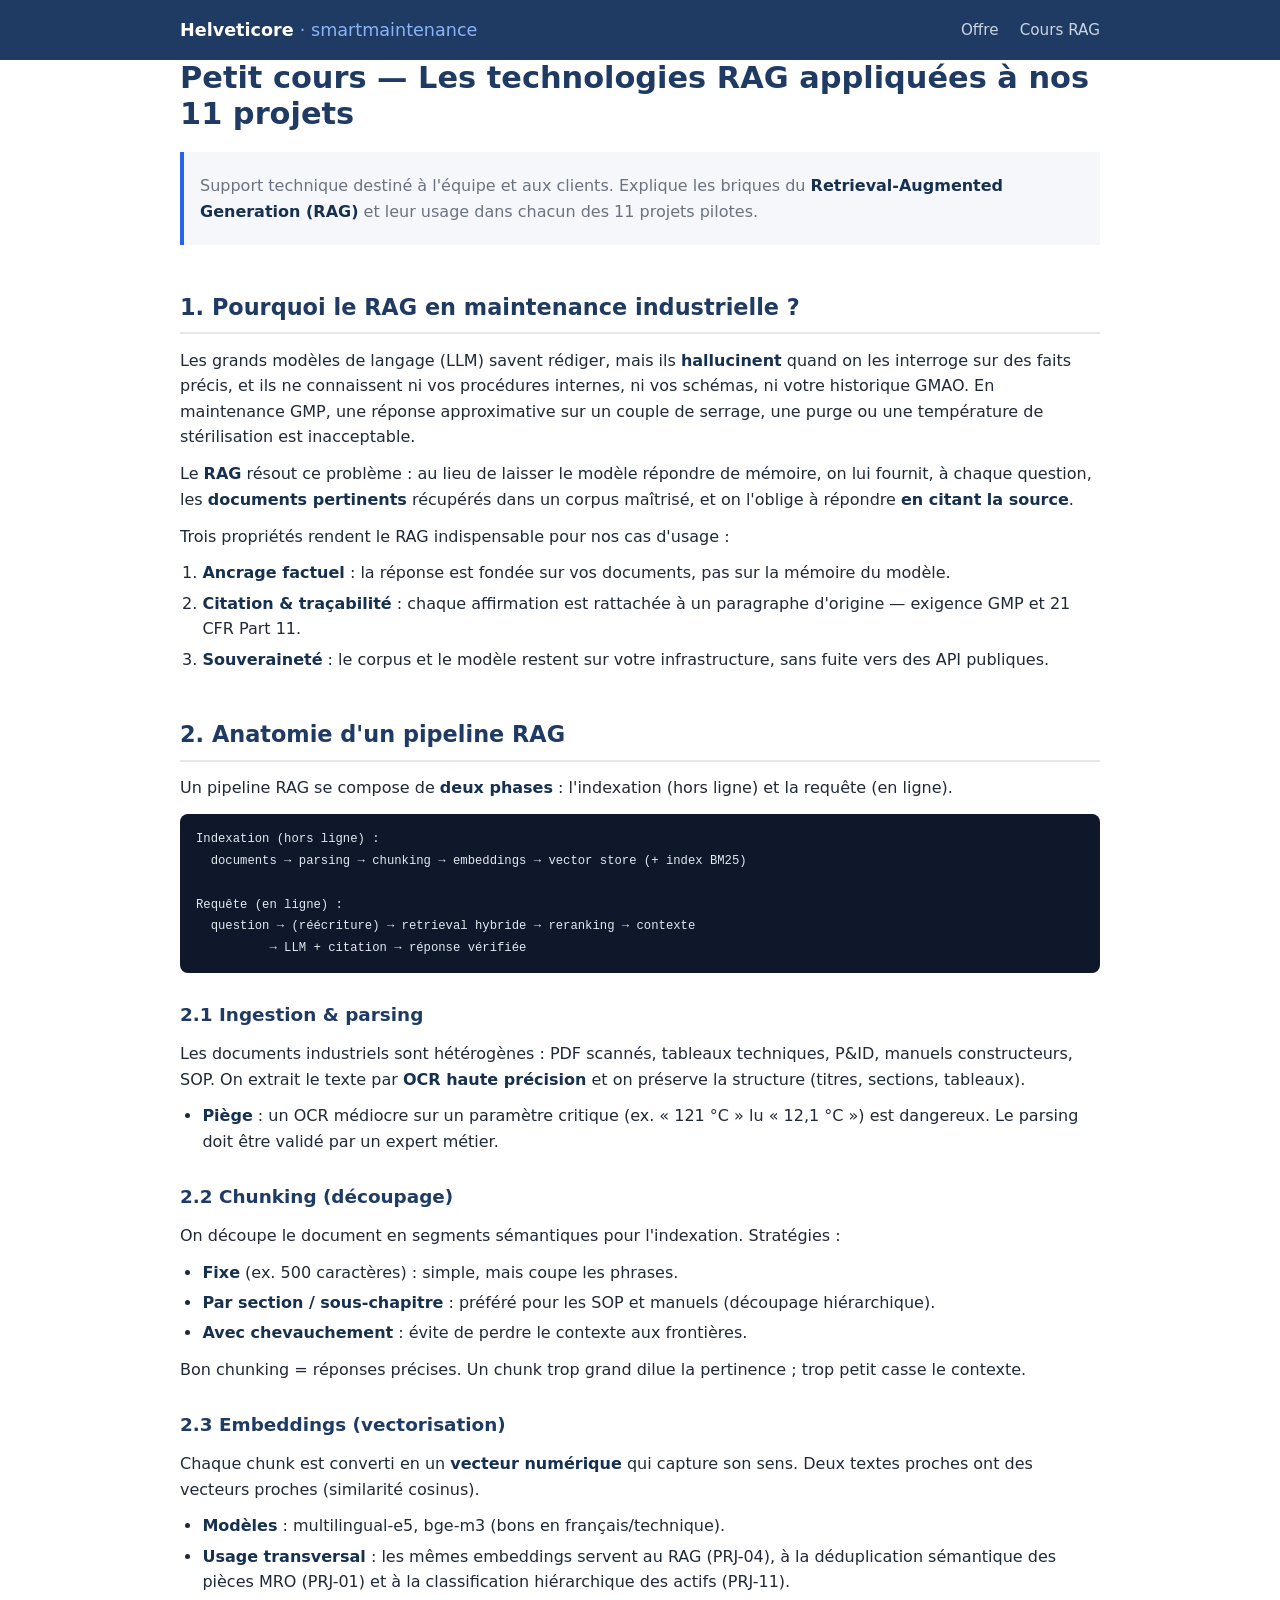
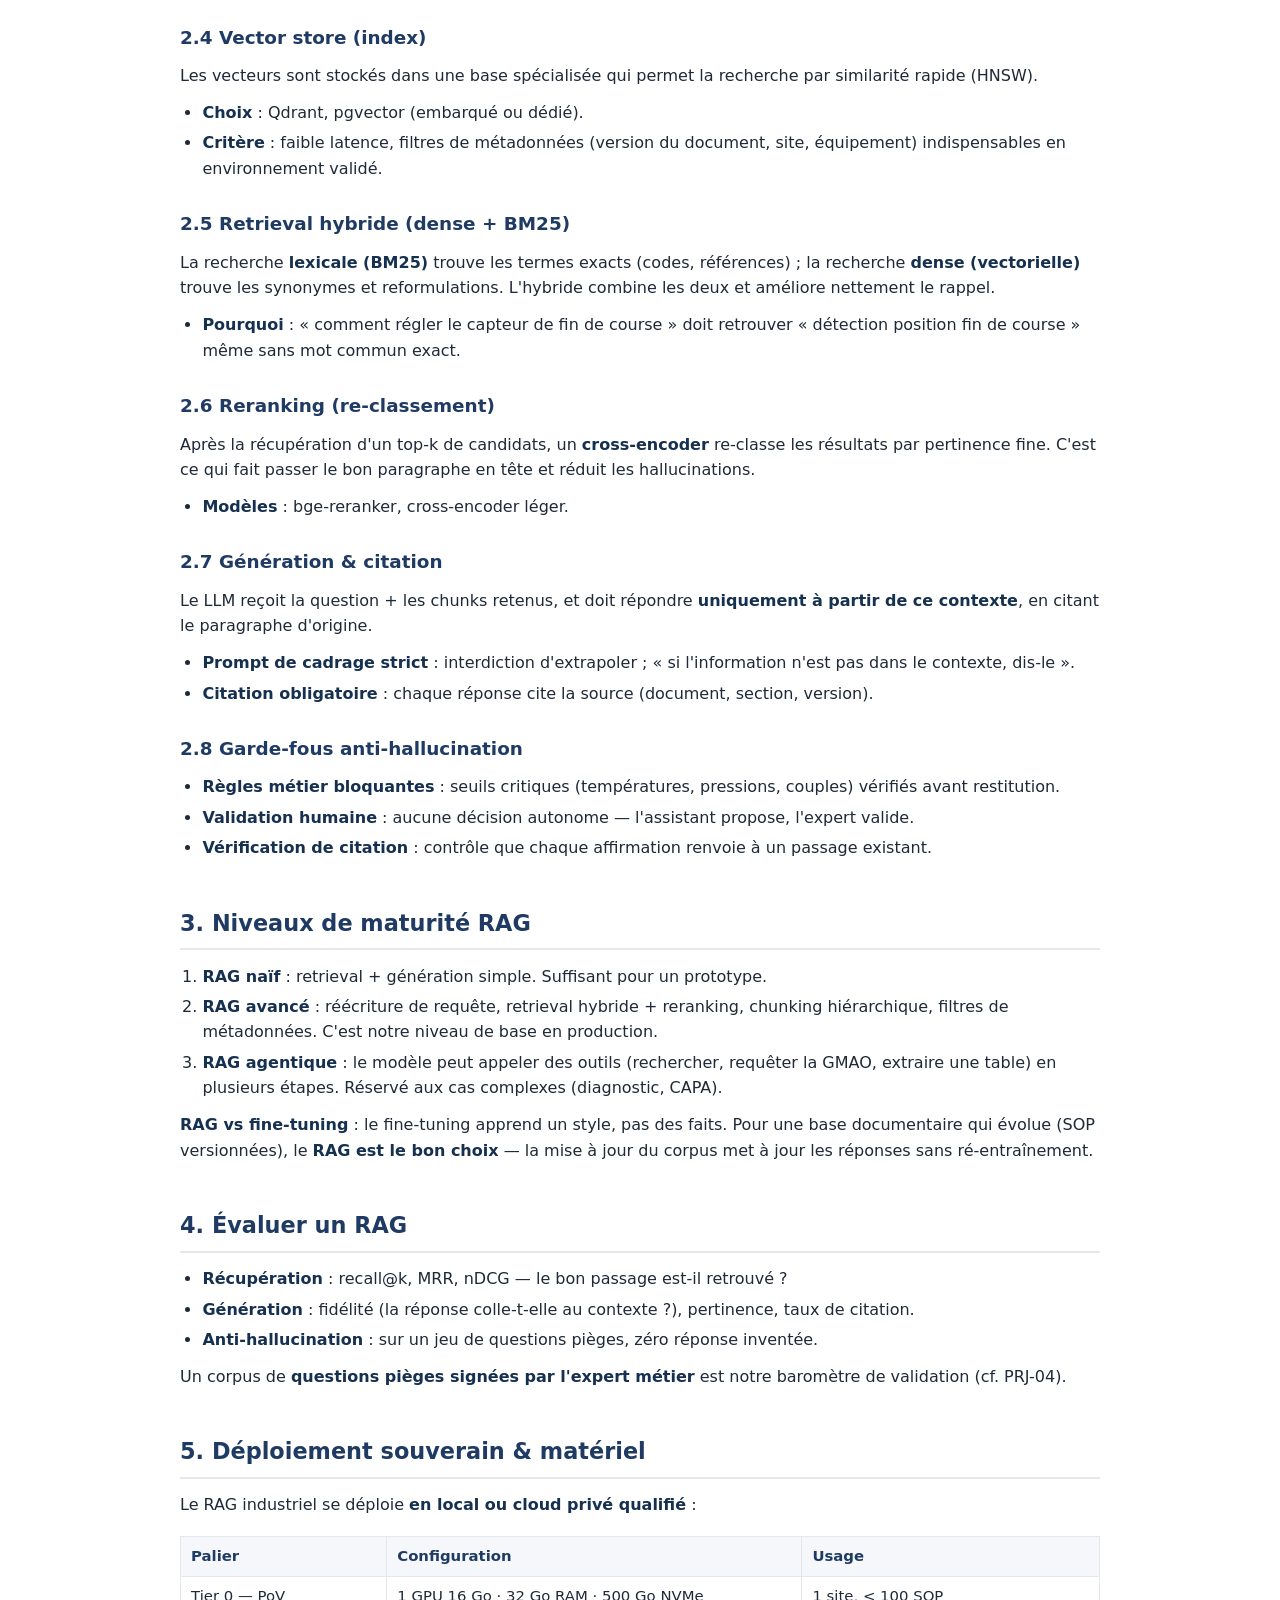
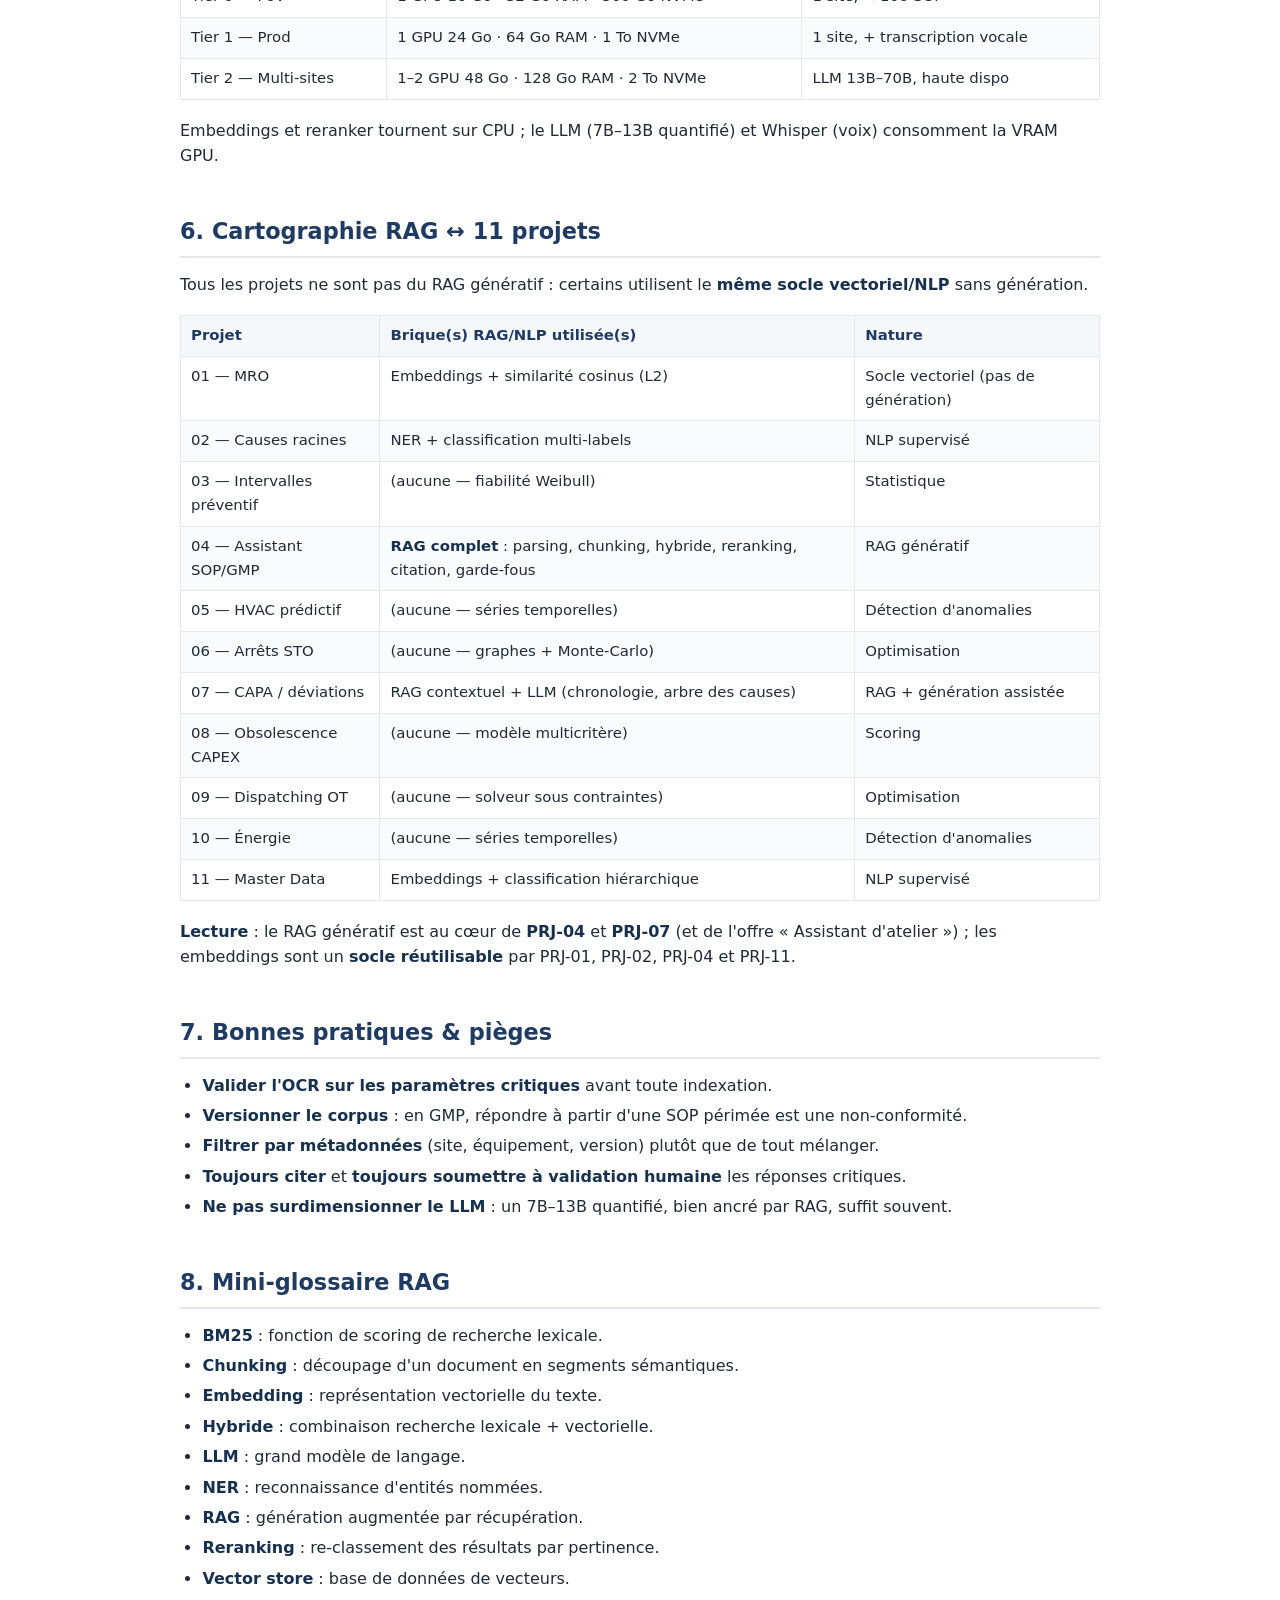
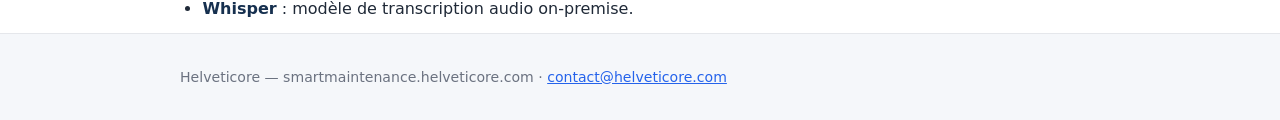
==== cours-rag.html @ 06142768 "Initial site smartmaintenance : offre IA maintenance + cours RAG" ====
<!DOCTYPE html>
<html lang="fr">
<head>
<meta charset="utf-8">
<meta name="viewport" content="width=device-width, initial-scale=1">
<title>Cours RAG — Technologies appliquées à la maintenance industrielle</title>
<meta name="description" content="Cours : les technologies RAG (retrieval-augmented generation) appliquées aux 11 projets Helveticore.">
<link rel="icon" href="favicon.svg" type="image/svg+xml">
<link rel="stylesheet" href="assets/css/style.css">
</head>
<body>
<header class="site-header">
  <div class="wrap">
    <a class="brand" href="index.html">Helveticore <span>· smartmaintenance</span></a>
    <nav>
      <a href="index.html">Offre</a>
      <a href="cours-rag.html">Cours RAG</a>
    </nav>
  </div>
</header>
<main class="wrap">
<h1>Petit cours — Les technologies RAG appliquées à nos 11 projets</h1>
<blockquote>
<p>Support technique destiné à l'équipe et aux clients. Explique les briques du <strong>Retrieval-Augmented Generation (RAG)</strong> et leur usage dans chacun des 11 projets pilotes.</p>
</blockquote>
<h2>1. Pourquoi le RAG en maintenance industrielle ?</h2>
<p>Les grands modèles de langage (LLM) savent rédiger, mais ils <strong>hallucinent</strong> quand on les interroge sur des faits précis, et ils ne connaissent ni vos procédures internes, ni vos schémas, ni votre historique GMAO. En maintenance GMP, une réponse approximative sur un couple de serrage, une purge ou une température de stérilisation est inacceptable.</p>
<p>Le <strong>RAG</strong> résout ce problème : au lieu de laisser le modèle répondre de mémoire, on lui fournit, à chaque question, les <strong>documents pertinents</strong> récupérés dans un corpus maîtrisé, et on l'oblige à répondre <strong>en citant la source</strong>.</p>
<p>Trois propriétés rendent le RAG indispensable pour nos cas d'usage :</p>
<ol>
<li><strong>Ancrage factuel</strong> : la réponse est fondée sur vos documents, pas sur la mémoire du modèle.</li>
<li><strong>Citation &amp; traçabilité</strong> : chaque affirmation est rattachée à un paragraphe d'origine — exigence GMP et 21 CFR Part 11.</li>
<li><strong>Souveraineté</strong> : le corpus et le modèle restent sur votre infrastructure, sans fuite vers des API publiques.</li>
</ol>
<h2>2. Anatomie d'un pipeline RAG</h2>
<p>Un pipeline RAG se compose de <strong>deux phases</strong> : l'indexation (hors ligne) et la requête (en ligne).</p>
<pre><code>Indexation (hors ligne) :
  documents → parsing → chunking → embeddings → vector store (+ index BM25)

Requête (en ligne) :
  question → (réécriture) → retrieval hybride → reranking → contexte
          → LLM + citation → réponse vérifiée
</code></pre>
<h3>2.1 Ingestion &amp; parsing</h3>
<p>Les documents industriels sont hétérogènes : PDF scannés, tableaux techniques, P&amp;ID, manuels constructeurs, SOP. On extrait le texte par <strong>OCR haute précision</strong> et on préserve la structure (titres, sections, tableaux).</p>
<ul>
<li><strong>Piège</strong> : un OCR médiocre sur un paramètre critique (ex. « 121 °C » lu « 12,1 °C ») est dangereux. Le parsing doit être validé par un expert métier.</li>
</ul>
<h3>2.2 Chunking (découpage)</h3>
<p>On découpe le document en segments sémantiques pour l'indexation. Stratégies :</p>
<ul>
<li><strong>Fixe</strong> (ex. 500 caractères) : simple, mais coupe les phrases.</li>
<li><strong>Par section / sous-chapitre</strong> : préféré pour les SOP et manuels (découpage hiérarchique).</li>
<li><strong>Avec chevauchement</strong> : évite de perdre le contexte aux frontières.</li>
</ul>
<p>Bon chunking = réponses précises. Un chunk trop grand dilue la pertinence ; trop petit casse le contexte.</p>
<h3>2.3 Embeddings (vectorisation)</h3>
<p>Chaque chunk est converti en un <strong>vecteur numérique</strong> qui capture son sens. Deux textes proches ont des vecteurs proches (similarité cosinus).</p>
<ul>
<li><strong>Modèles</strong> : multilingual-e5, bge-m3 (bons en français/technique).</li>
<li><strong>Usage transversal</strong> : les mêmes embeddings servent au RAG (PRJ-04), à la déduplication sémantique des pièces MRO (PRJ-01) et à la classification hiérarchique des actifs (PRJ-11).</li>
</ul>
<h3>2.4 Vector store (index)</h3>
<p>Les vecteurs sont stockés dans une base spécialisée qui permet la recherche par similarité rapide (HNSW).</p>
<ul>
<li><strong>Choix</strong> : Qdrant, pgvector (embarqué ou dédié).</li>
<li><strong>Critère</strong> : faible latence, filtres de métadonnées (version du document, site, équipement) indispensables en environnement validé.</li>
</ul>
<h3>2.5 Retrieval hybride (dense + BM25)</h3>
<p>La recherche <strong>lexicale (BM25)</strong> trouve les termes exacts (codes, références) ; la recherche <strong>dense (vectorielle)</strong> trouve les synonymes et reformulations. L'hybride combine les deux et améliore nettement le rappel.</p>
<ul>
<li><strong>Pourquoi</strong> : « comment régler le capteur de fin de course » doit retrouver « détection position fin de course » même sans mot commun exact.</li>
</ul>
<h3>2.6 Reranking (re-classement)</h3>
<p>Après la récupération d'un top-k de candidats, un <strong>cross-encoder</strong> re-classe les résultats par pertinence fine. C'est ce qui fait passer le bon paragraphe en tête et réduit les hallucinations.</p>
<ul>
<li><strong>Modèles</strong> : bge-reranker, cross-encoder léger.</li>
</ul>
<h3>2.7 Génération &amp; citation</h3>
<p>Le LLM reçoit la question + les chunks retenus, et doit répondre <strong>uniquement à partir de ce contexte</strong>, en citant le paragraphe d'origine.</p>
<ul>
<li><strong>Prompt de cadrage strict</strong> : interdiction d'extrapoler ; « si l'information n'est pas dans le contexte, dis-le ».</li>
<li><strong>Citation obligatoire</strong> : chaque réponse cite la source (document, section, version).</li>
</ul>
<h3>2.8 Garde-fous anti-hallucination</h3>
<ul>
<li><strong>Règles métier bloquantes</strong> : seuils critiques (températures, pressions, couples) vérifiés avant restitution.</li>
<li><strong>Validation humaine</strong> : aucune décision autonome — l'assistant propose, l'expert valide.</li>
<li><strong>Vérification de citation</strong> : contrôle que chaque affirmation renvoie à un passage existant.</li>
</ul>
<h2>3. Niveaux de maturité RAG</h2>
<ol>
<li><strong>RAG naïf</strong> : retrieval + génération simple. Suffisant pour un prototype.</li>
<li><strong>RAG avancé</strong> : réécriture de requête, retrieval hybride + reranking, chunking hiérarchique, filtres de métadonnées. C'est notre niveau de base en production.</li>
<li><strong>RAG agentique</strong> : le modèle peut appeler des outils (rechercher, requêter la GMAO, extraire une table) en plusieurs étapes. Réservé aux cas complexes (diagnostic, CAPA).</li>
</ol>
<p><strong>RAG vs fine-tuning</strong> : le fine-tuning apprend un style, pas des faits. Pour une base documentaire qui évolue (SOP versionnées), le <strong>RAG est le bon choix</strong> — la mise à jour du corpus met à jour les réponses sans ré-entraînement.</p>
<h2>4. Évaluer un RAG</h2>
<ul>
<li><strong>Récupération</strong> : recall@k, MRR, nDCG — le bon passage est-il retrouvé ?</li>
<li><strong>Génération</strong> : fidélité (la réponse colle-t-elle au contexte ?), pertinence, taux de citation.</li>
<li><strong>Anti-hallucination</strong> : sur un jeu de questions pièges, zéro réponse inventée.</li>
</ul>
<p>Un corpus de <strong>questions pièges signées par l'expert métier</strong> est notre baromètre de validation (cf. PRJ-04).</p>
<h2>5. Déploiement souverain &amp; matériel</h2>
<p>Le RAG industriel se déploie <strong>en local ou cloud privé qualifié</strong> :</p>
<table>
<thead>
<tr>
<th>Palier</th>
<th>Configuration</th>
<th>Usage</th>
</tr>
</thead>
<tbody>
<tr>
<td>Tier 0 — PoV</td>
<td>1 GPU 16 Go · 32 Go RAM · 500 Go NVMe</td>
<td>1 site, &lt; 100 SOP</td>
</tr>
<tr>
<td>Tier 1 — Prod</td>
<td>1 GPU 24 Go · 64 Go RAM · 1 To NVMe</td>
<td>1 site, + transcription vocale</td>
</tr>
<tr>
<td>Tier 2 — Multi-sites</td>
<td>1–2 GPU 48 Go · 128 Go RAM · 2 To NVMe</td>
<td>LLM 13B–70B, haute dispo</td>
</tr>
</tbody>
</table>
<p>Embeddings et reranker tournent sur CPU ; le LLM (7B–13B quantifié) et Whisper (voix) consomment la VRAM GPU.</p>
<h2>6. Cartographie RAG ↔ 11 projets</h2>
<p>Tous les projets ne sont pas du RAG génératif : certains utilisent le <strong>même socle vectoriel/NLP</strong> sans génération.</p>
<table>
<thead>
<tr>
<th>Projet</th>
<th>Brique(s) RAG/NLP utilisée(s)</th>
<th>Nature</th>
</tr>
</thead>
<tbody>
<tr>
<td>01 — MRO</td>
<td>Embeddings + similarité cosinus (L2)</td>
<td>Socle vectoriel (pas de génération)</td>
</tr>
<tr>
<td>02 — Causes racines</td>
<td>NER + classification multi-labels</td>
<td>NLP supervisé</td>
</tr>
<tr>
<td>03 — Intervalles préventif</td>
<td>(aucune — fiabilité Weibull)</td>
<td>Statistique</td>
</tr>
<tr>
<td>04 — Assistant SOP/GMP</td>
<td><strong>RAG complet</strong> : parsing, chunking, hybride, reranking, citation, garde-fous</td>
<td>RAG génératif</td>
</tr>
<tr>
<td>05 — HVAC prédictif</td>
<td>(aucune — séries temporelles)</td>
<td>Détection d'anomalies</td>
</tr>
<tr>
<td>06 — Arrêts STO</td>
<td>(aucune — graphes + Monte-Carlo)</td>
<td>Optimisation</td>
</tr>
<tr>
<td>07 — CAPA / déviations</td>
<td>RAG contextuel + LLM (chronologie, arbre des causes)</td>
<td>RAG + génération assistée</td>
</tr>
<tr>
<td>08 — Obsolescence CAPEX</td>
<td>(aucune — modèle multicritère)</td>
<td>Scoring</td>
</tr>
<tr>
<td>09 — Dispatching OT</td>
<td>(aucune — solveur sous contraintes)</td>
<td>Optimisation</td>
</tr>
<tr>
<td>10 — Énergie</td>
<td>(aucune — séries temporelles)</td>
<td>Détection d'anomalies</td>
</tr>
<tr>
<td>11 — Master Data</td>
<td>Embeddings + classification hiérarchique</td>
<td>NLP supervisé</td>
</tr>
</tbody>
</table>
<p><strong>Lecture</strong> : le RAG génératif est au cœur de <strong>PRJ-04</strong> et <strong>PRJ-07</strong> (et de l'offre « Assistant d'atelier ») ; les embeddings sont un <strong>socle réutilisable</strong> par PRJ-01, PRJ-02, PRJ-04 et PRJ-11.</p>
<h2>7. Bonnes pratiques &amp; pièges</h2>
<ul>
<li><strong>Valider l'OCR sur les paramètres critiques</strong> avant toute indexation.</li>
<li><strong>Versionner le corpus</strong> : en GMP, répondre à partir d'une SOP périmée est une non-conformité.</li>
<li><strong>Filtrer par métadonnées</strong> (site, équipement, version) plutôt que de tout mélanger.</li>
<li><strong>Toujours citer</strong> et <strong>toujours soumettre à validation humaine</strong> les réponses critiques.</li>
<li><strong>Ne pas surdimensionner le LLM</strong> : un 7B–13B quantifié, bien ancré par RAG, suffit souvent.</li>
</ul>
<h2>8. Mini-glossaire RAG</h2>
<ul>
<li><strong>BM25</strong> : fonction de scoring de recherche lexicale.</li>
<li><strong>Chunking</strong> : découpage d'un document en segments sémantiques.</li>
<li><strong>Embedding</strong> : représentation vectorielle du texte.</li>
<li><strong>Hybride</strong> : combinaison recherche lexicale + vectorielle.</li>
<li><strong>LLM</strong> : grand modèle de langage.</li>
<li><strong>NER</strong> : reconnaissance d'entités nommées.</li>
<li><strong>RAG</strong> : génération augmentée par récupération.</li>
<li><strong>Reranking</strong> : re-classement des résultats par pertinence.</li>
<li><strong>Vector store</strong> : base de données de vecteurs.</li>
<li><strong>Whisper</strong> : modèle de transcription audio on-premise.</li>
</ul>

</main>
<footer class="site-footer">
  <div class="wrap">
    <p>Helveticore — smartmaintenance.helveticore.com · <a href="mailto:contact@helveticore.com">contact@helveticore.com</a></p>
  </div>
</footer>
</body>
</html>
---- assets/css/style.css ----
:root{--navy:#1F3B63;--navy-2:#16304f;--accent:#2563eb;--ink:#1f2937;
--muted:#6b7280;--bg:#ffffff;--bg-soft:#f5f7fa;--border:#e5e7eb}
*{box-sizing:border-box}
html{scroll-behavior:smooth}
body{margin:0;font-family:system-ui,-apple-system,"Segoe UI",Roboto,Helvetica,Arial,sans-serif;
color:var(--ink);line-height:1.6;background:var(--bg)}
.wrap{max-width:960px;margin:0 auto;padding:0 20px}
.site-header{background:var(--navy);color:#fff;position:sticky;top:0;z-index:10}
.site-header .wrap{display:flex;align-items:center;justify-content:space-between;min-height:60px;flex-wrap:wrap;gap:8px}
.brand{color:#fff;text-decoration:none;font-weight:700;font-size:1.1rem}
.brand span{color:#8ab4f8;font-weight:500}
.site-header nav a{color:#cbd5e1;text-decoration:none;margin-left:16px;font-size:.95rem}
.site-header nav a:hover{color:#fff}
main{padding:32px 0 56px}
h1{font-size:1.9rem;color:var(--navy);line-height:1.2;margin:0 0 .5em}
h2{font-size:1.4rem;color:var(--navy);margin:2em 0 .6em;border-bottom:2px solid var(--border);padding-bottom:.3em}
h3{font-size:1.15rem;color:var(--navy);margin:1.5em 0 .4em}
p{margin:.7em 0}
a{color:var(--accent)}
ul,ol{margin:.7em 0;padding-left:1.4em}
li{margin:.3em 0}
strong{color:var(--navy-2)}
blockquote{margin:1.2em 0;padding:.6em 1em;border-left:4px solid var(--accent);background:var(--bg-soft);color:var(--muted)}
table{border-collapse:collapse;width:100%;margin:1.2em 0;font-size:.93rem}
th,td{border:1px solid var(--border);padding:8px 10px;text-align:left;vertical-align:top}
th{background:var(--bg-soft);color:var(--navy);font-weight:600}
tr:nth-child(even) td{background:#fafbfc}
code{background:var(--bg-soft);padding:2px 5px;border-radius:4px;
font-family:ui-monospace,SFMono-Regular,Menlo,Consolas,monospace;font-size:.9em}
pre{background:#0f172a;color:#e2e8f0;padding:14px 16px;border-radius:8px;overflow-x:auto;font-size:.85rem}
pre code{background:none;padding:0;color:inherit}
.site-footer{background:var(--bg-soft);border-top:1px solid var(--border);color:var(--muted);padding:22px 0;font-size:.88rem}
.site-footer a{color:var(--accent)}
.cta{margin:2.5em 0 0;background:linear-gradient(135deg,var(--navy),#0b2447);color:#fff;border-radius:12px;padding:24px 28px}
.cta a{color:#8ab4f8;font-weight:600}
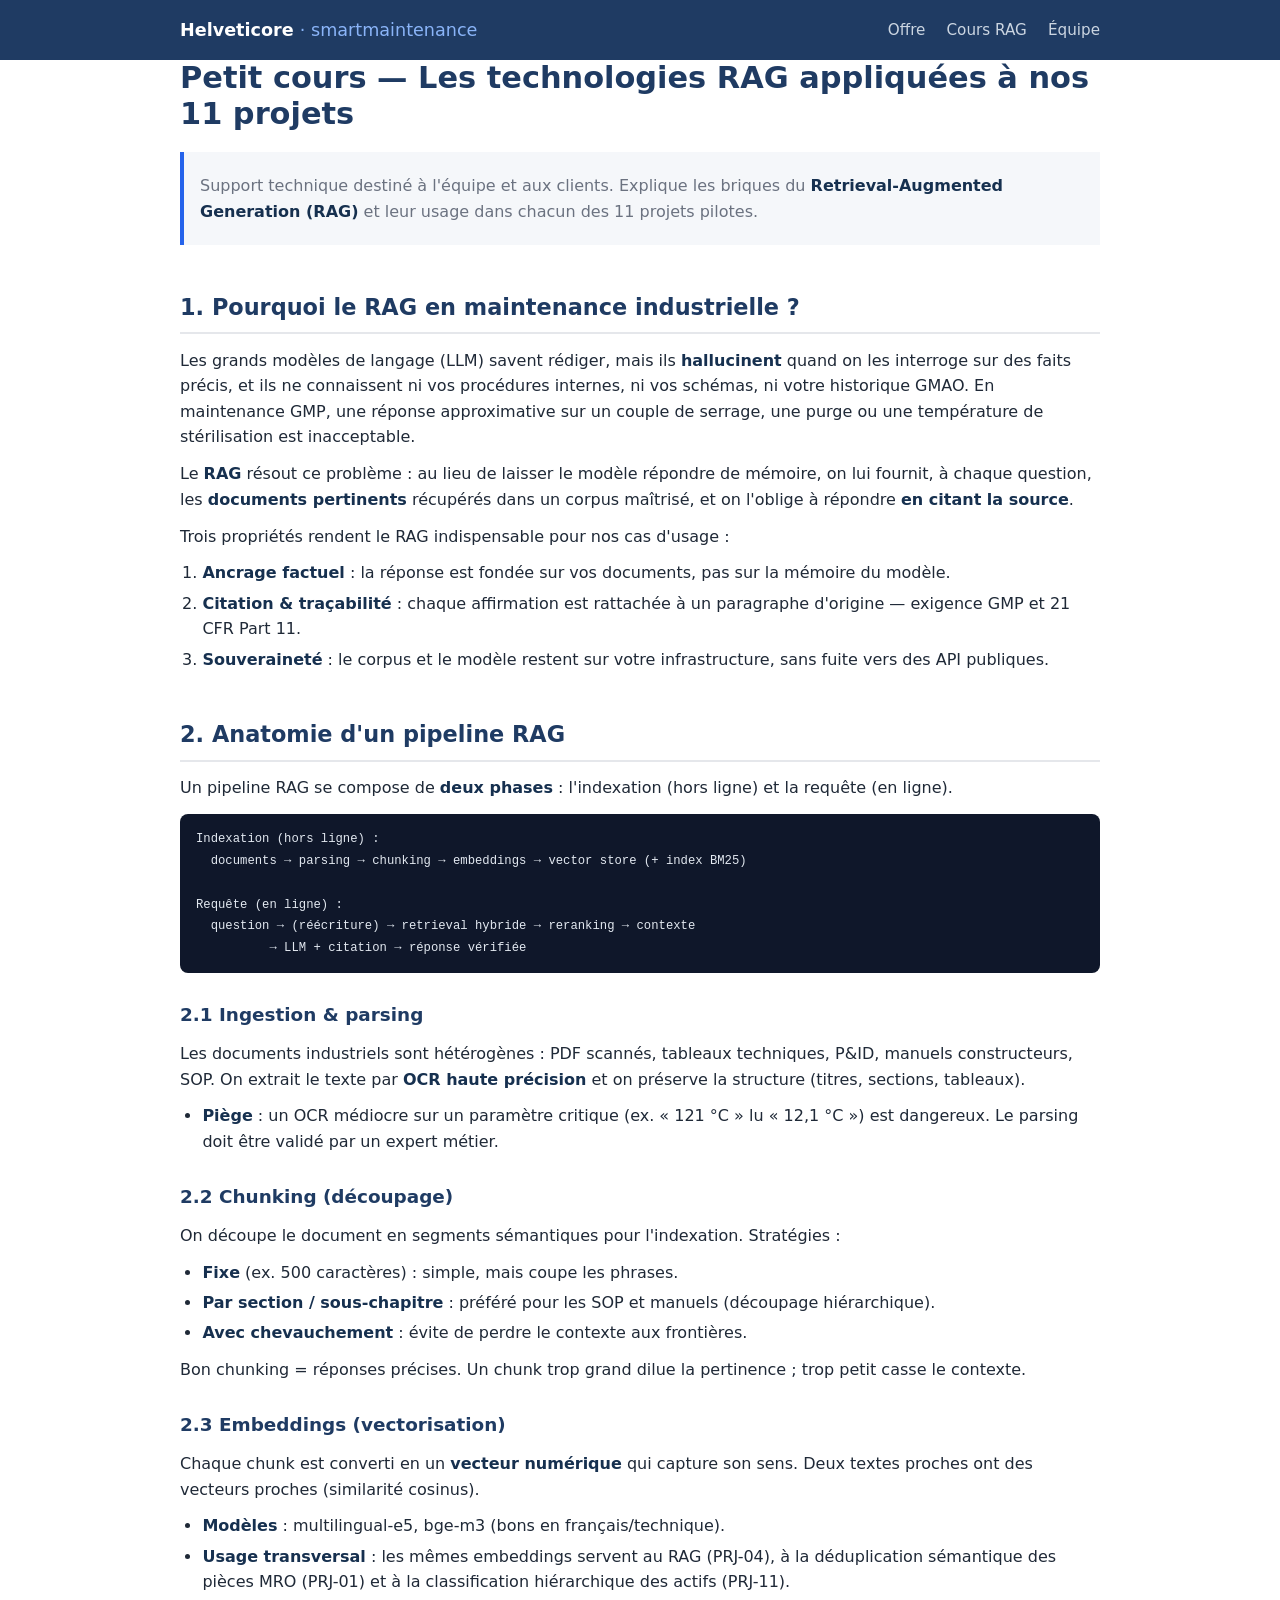
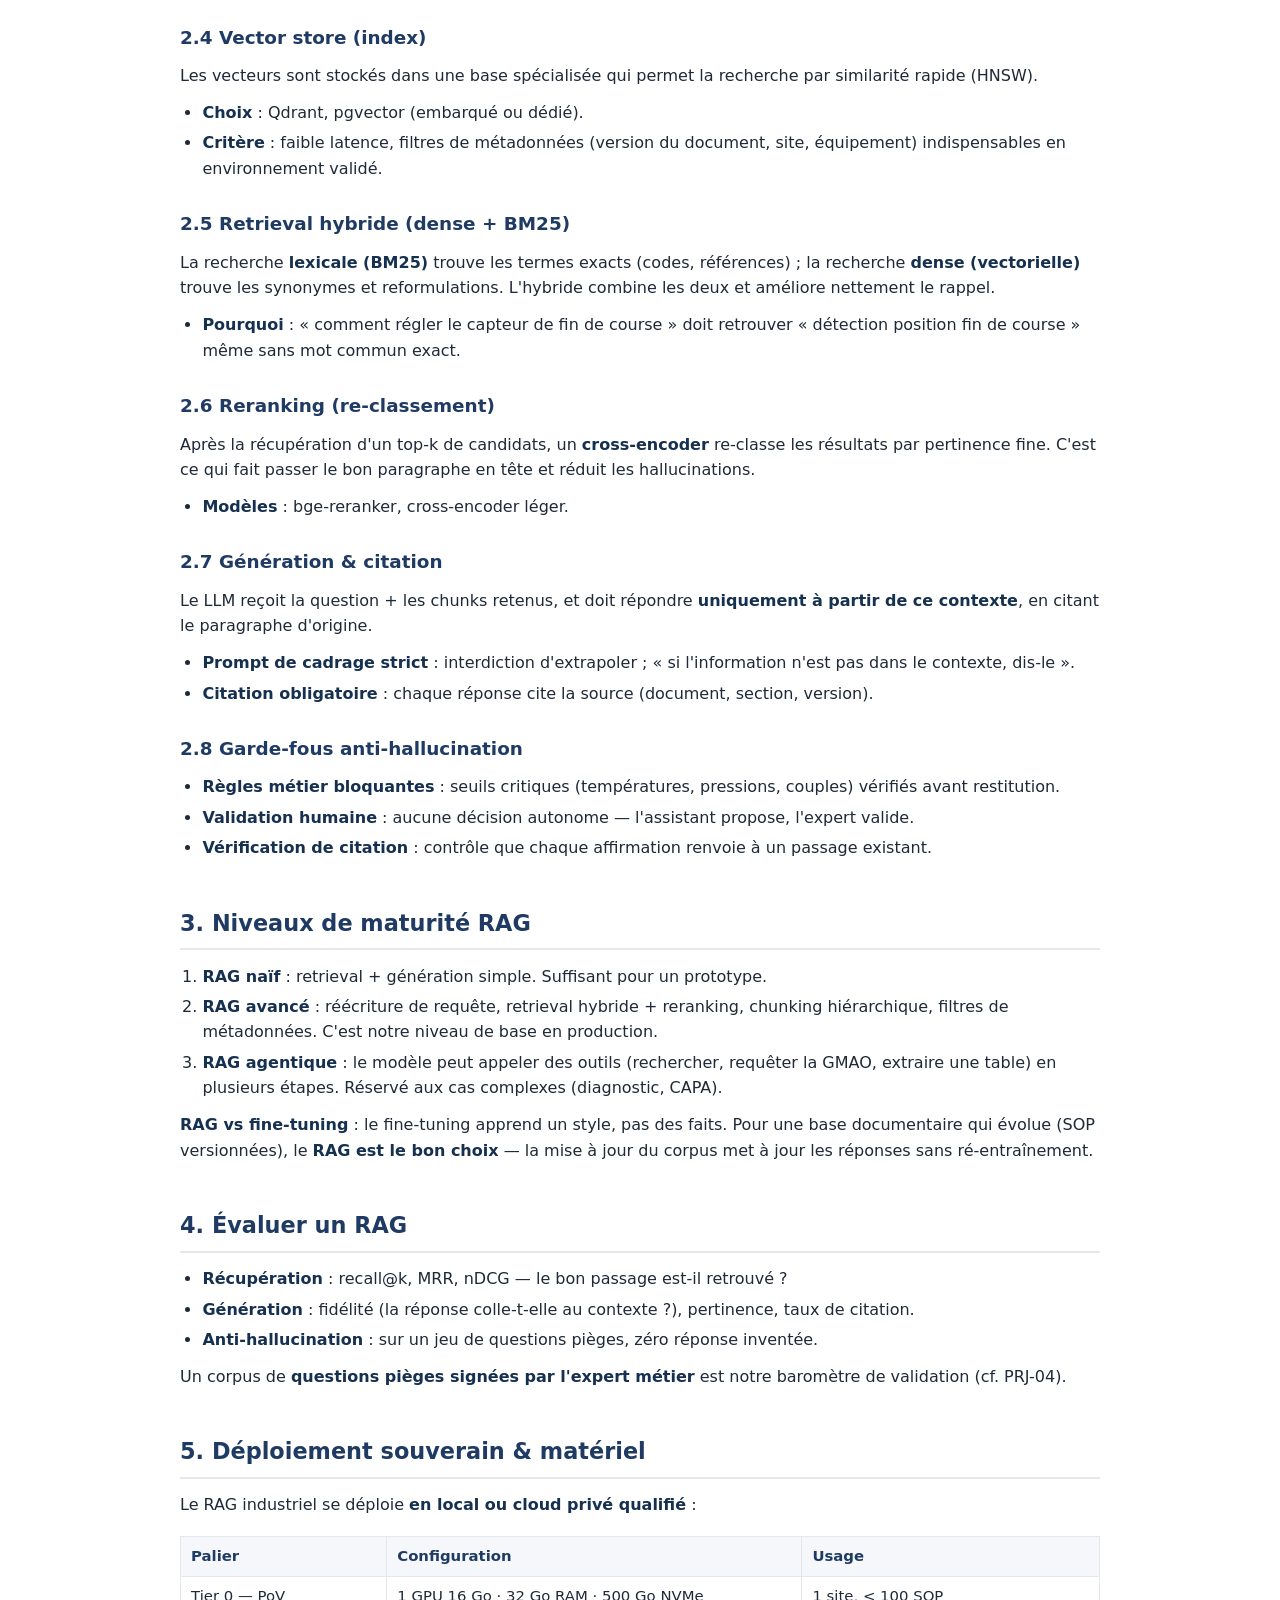
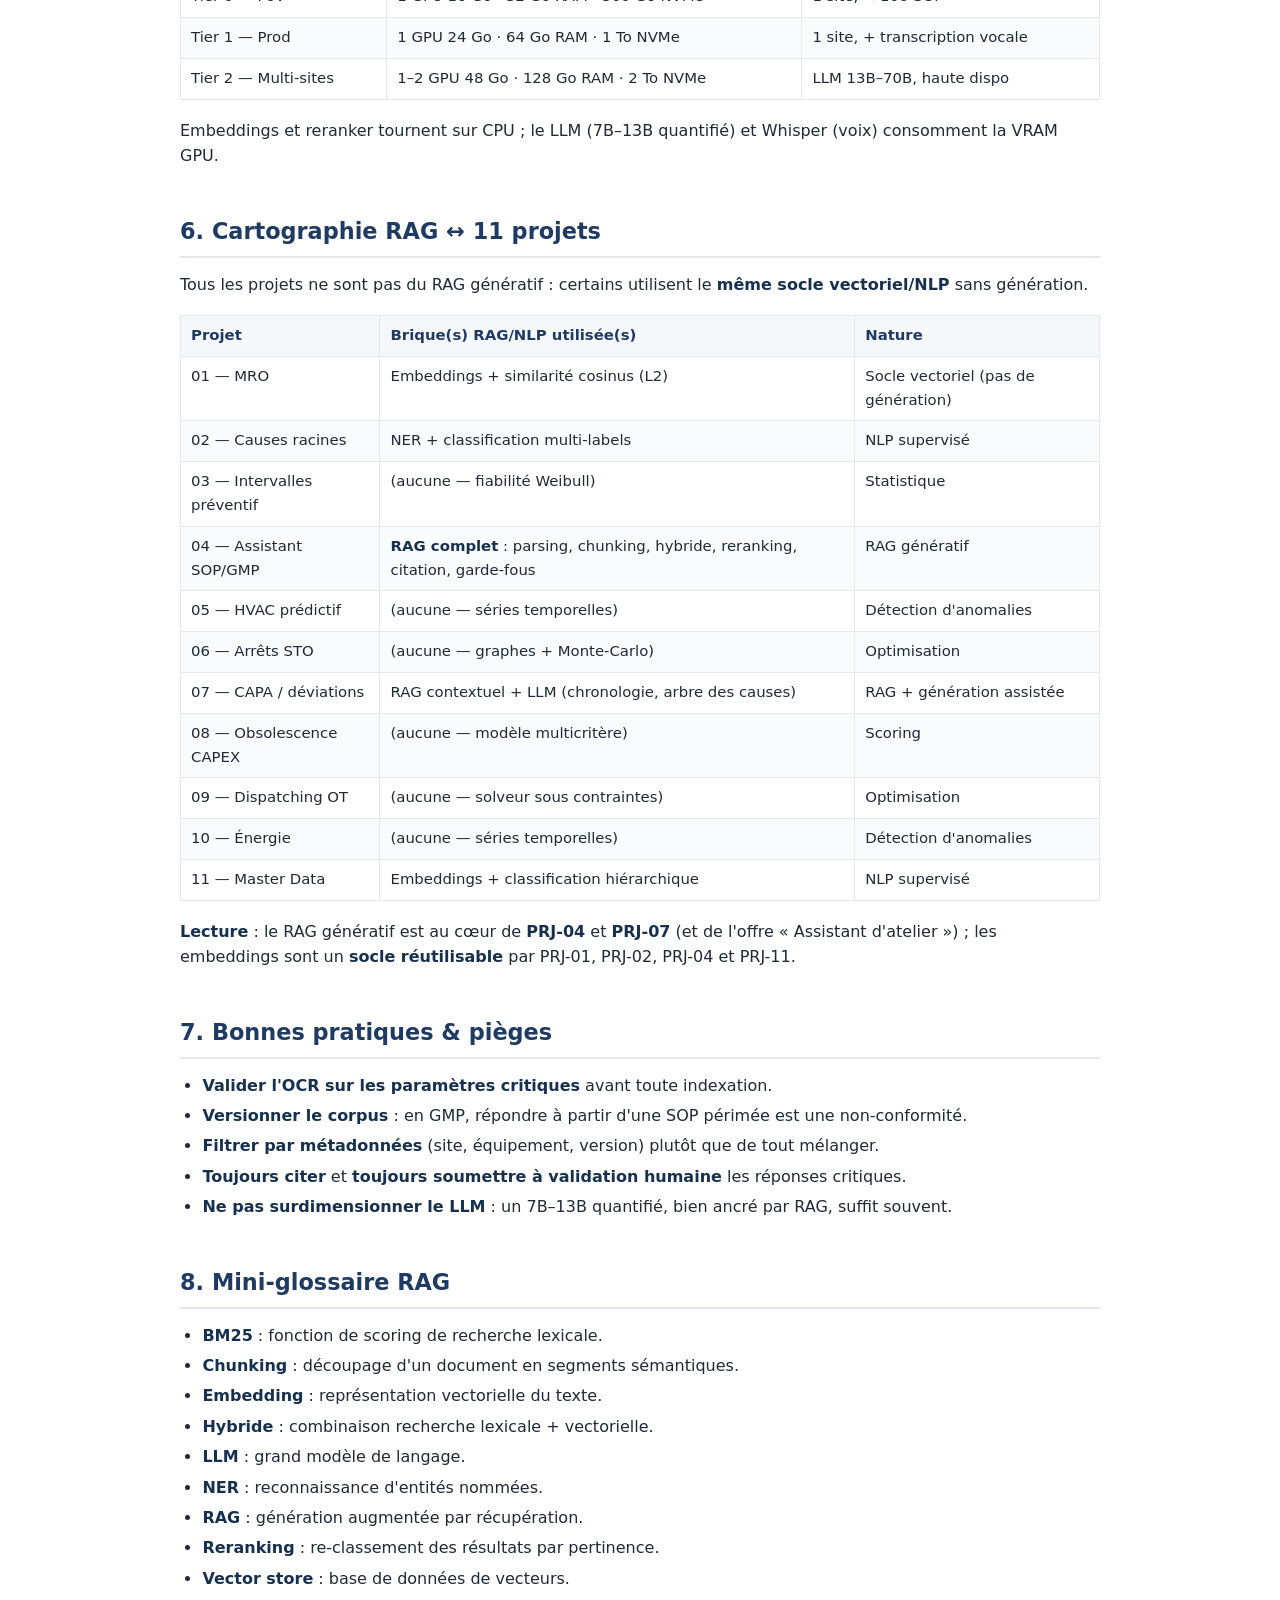
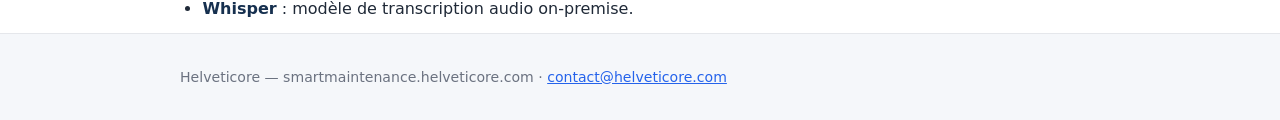
==== commit 7c0b48a5: "Add 'Notre équipe d'experts' page (Malek Haroud & Boucif Benazzouz bios)" ====
--- a/cours-rag.html
+++ b/cours-rag.html
@@ -15,6 +15,7 @@
     <nav>
       <a href="index.html">Offre</a>
       <a href="cours-rag.html">Cours RAG</a>
+      <a href="equipe.html">Équipe</a>
     </nav>
   </div>
 </header>
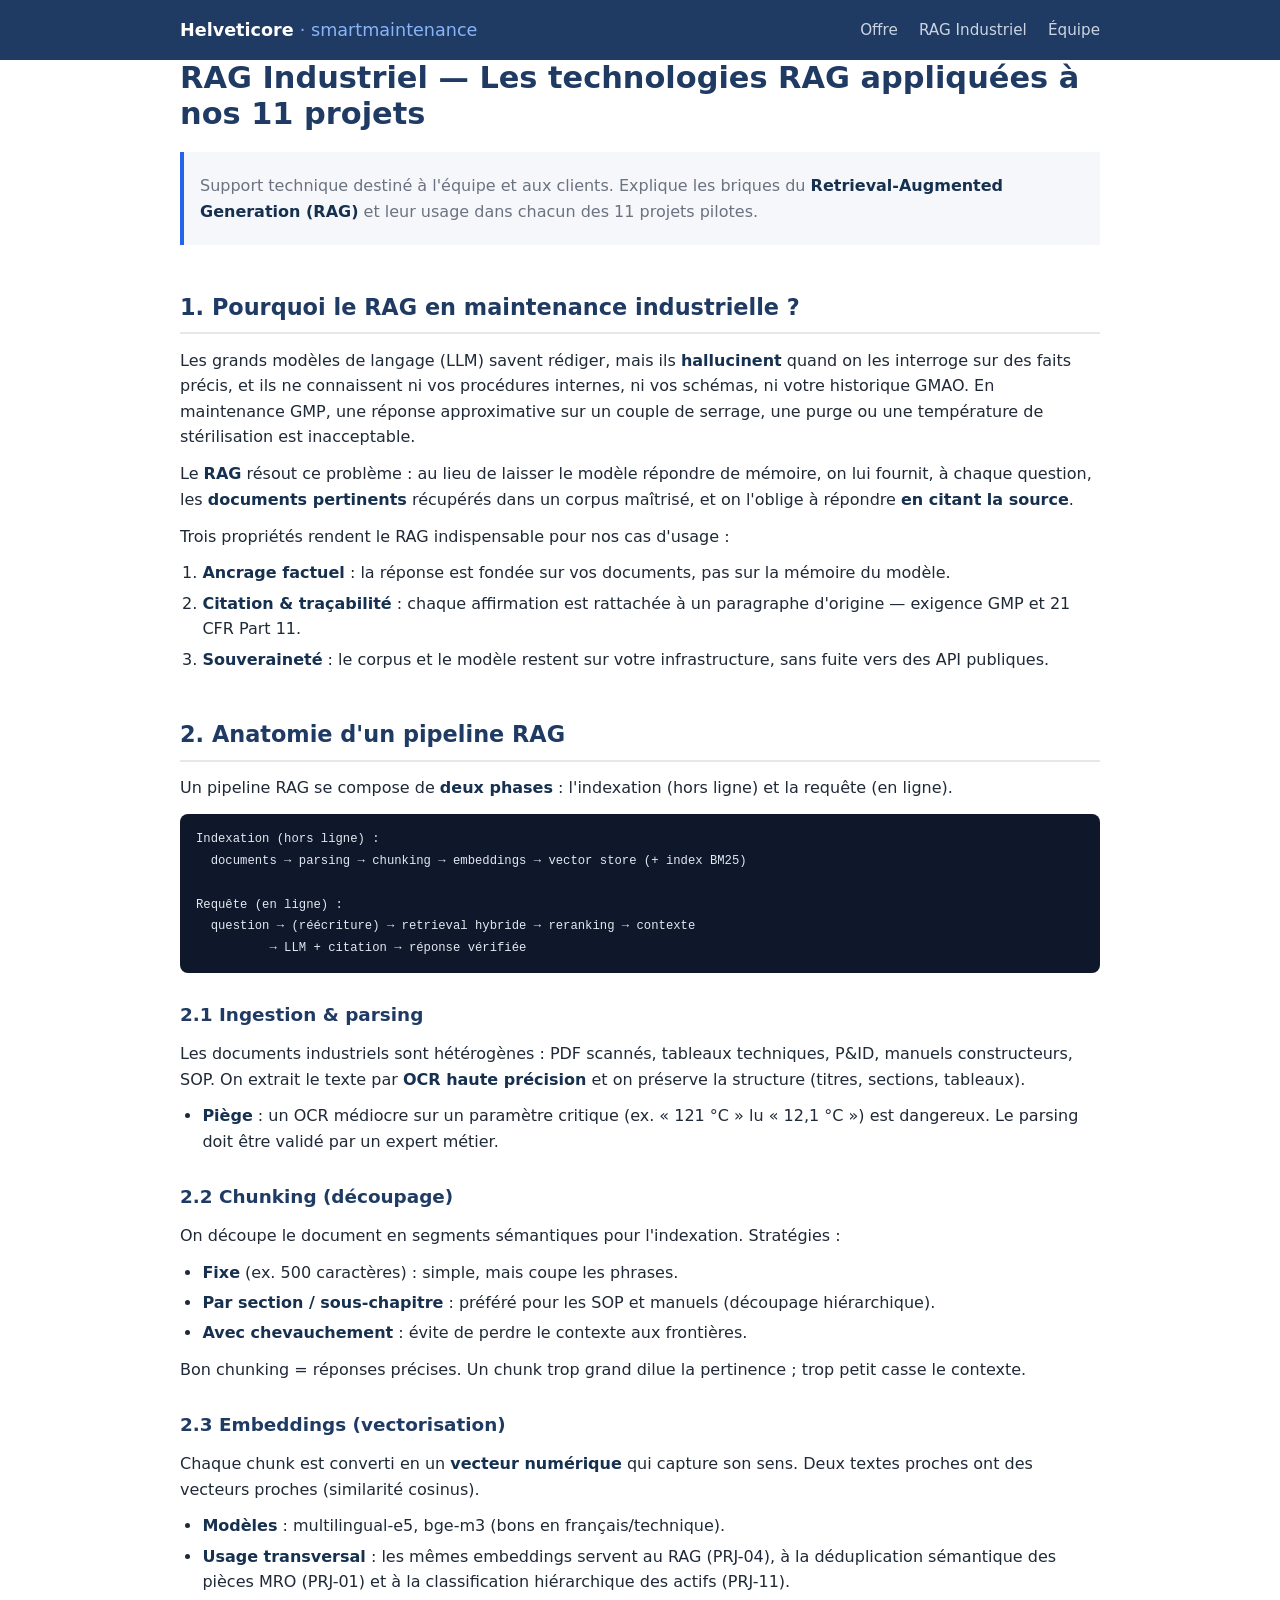
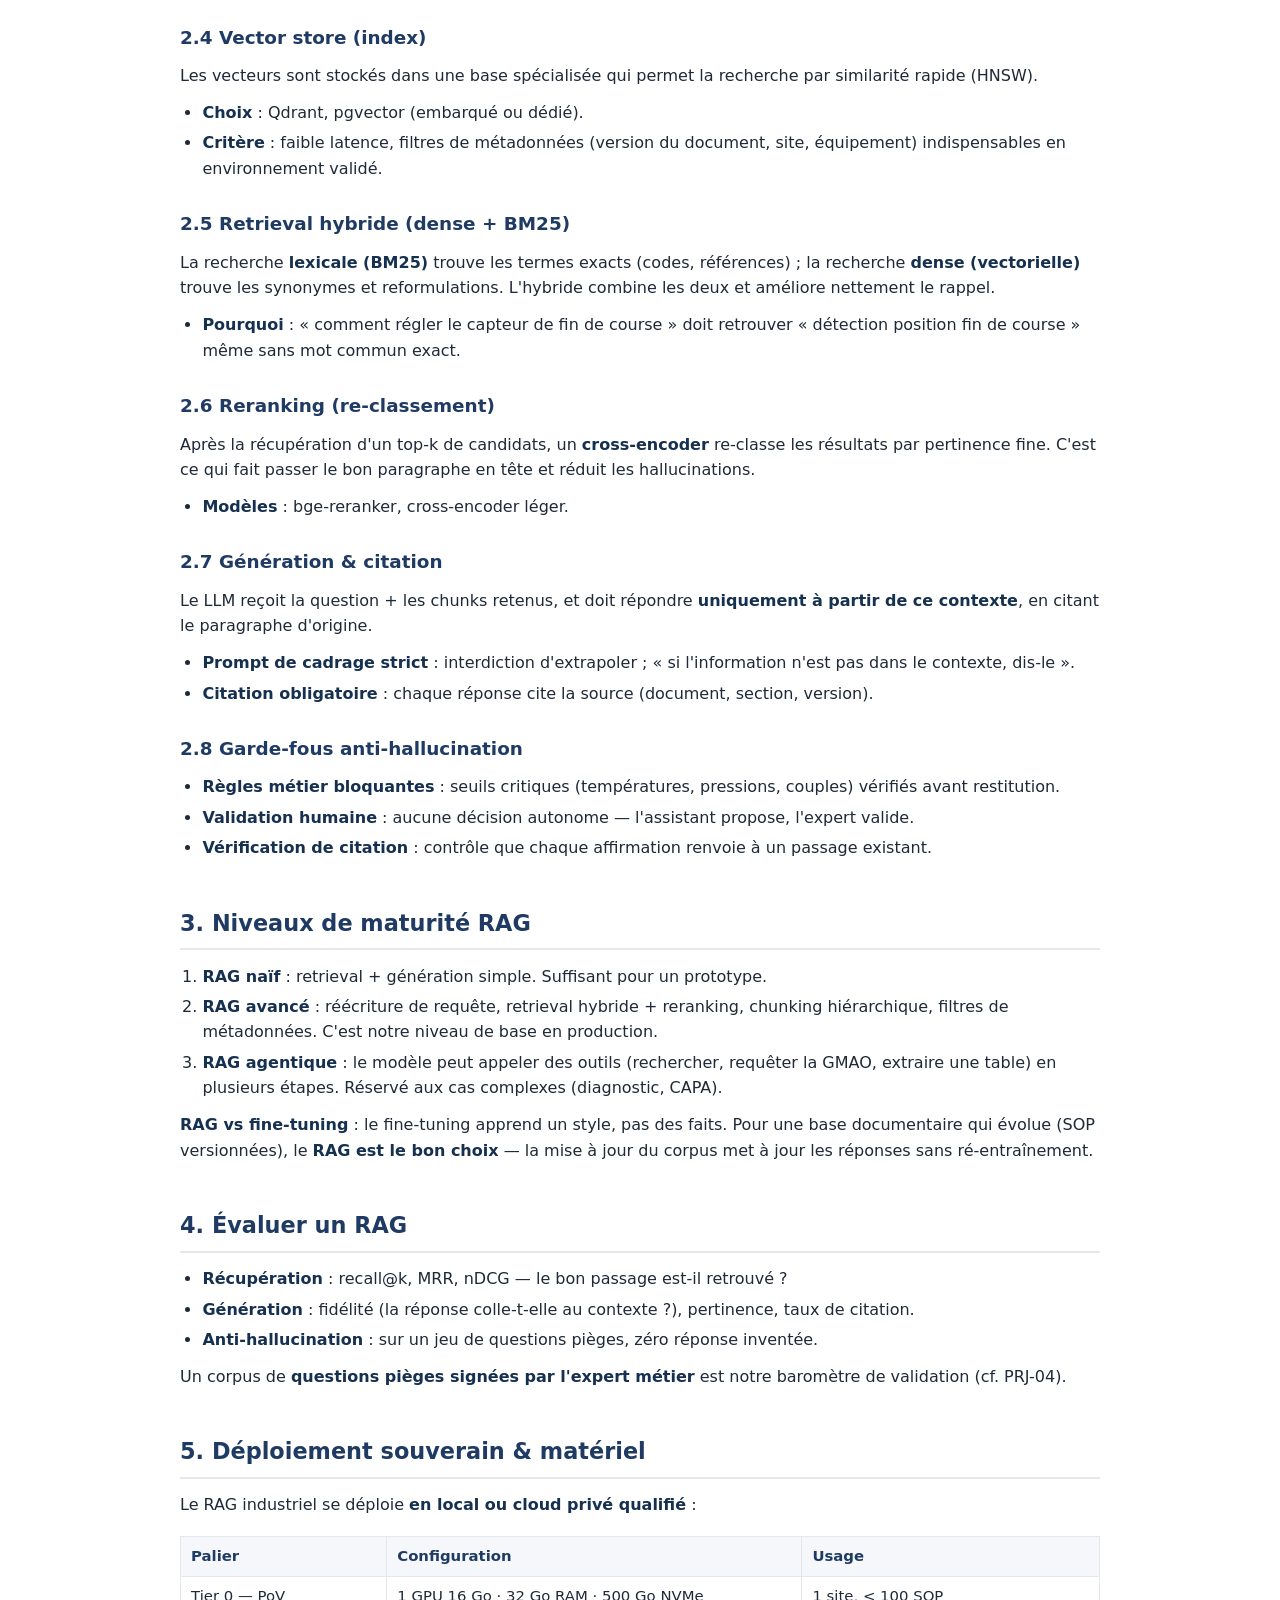
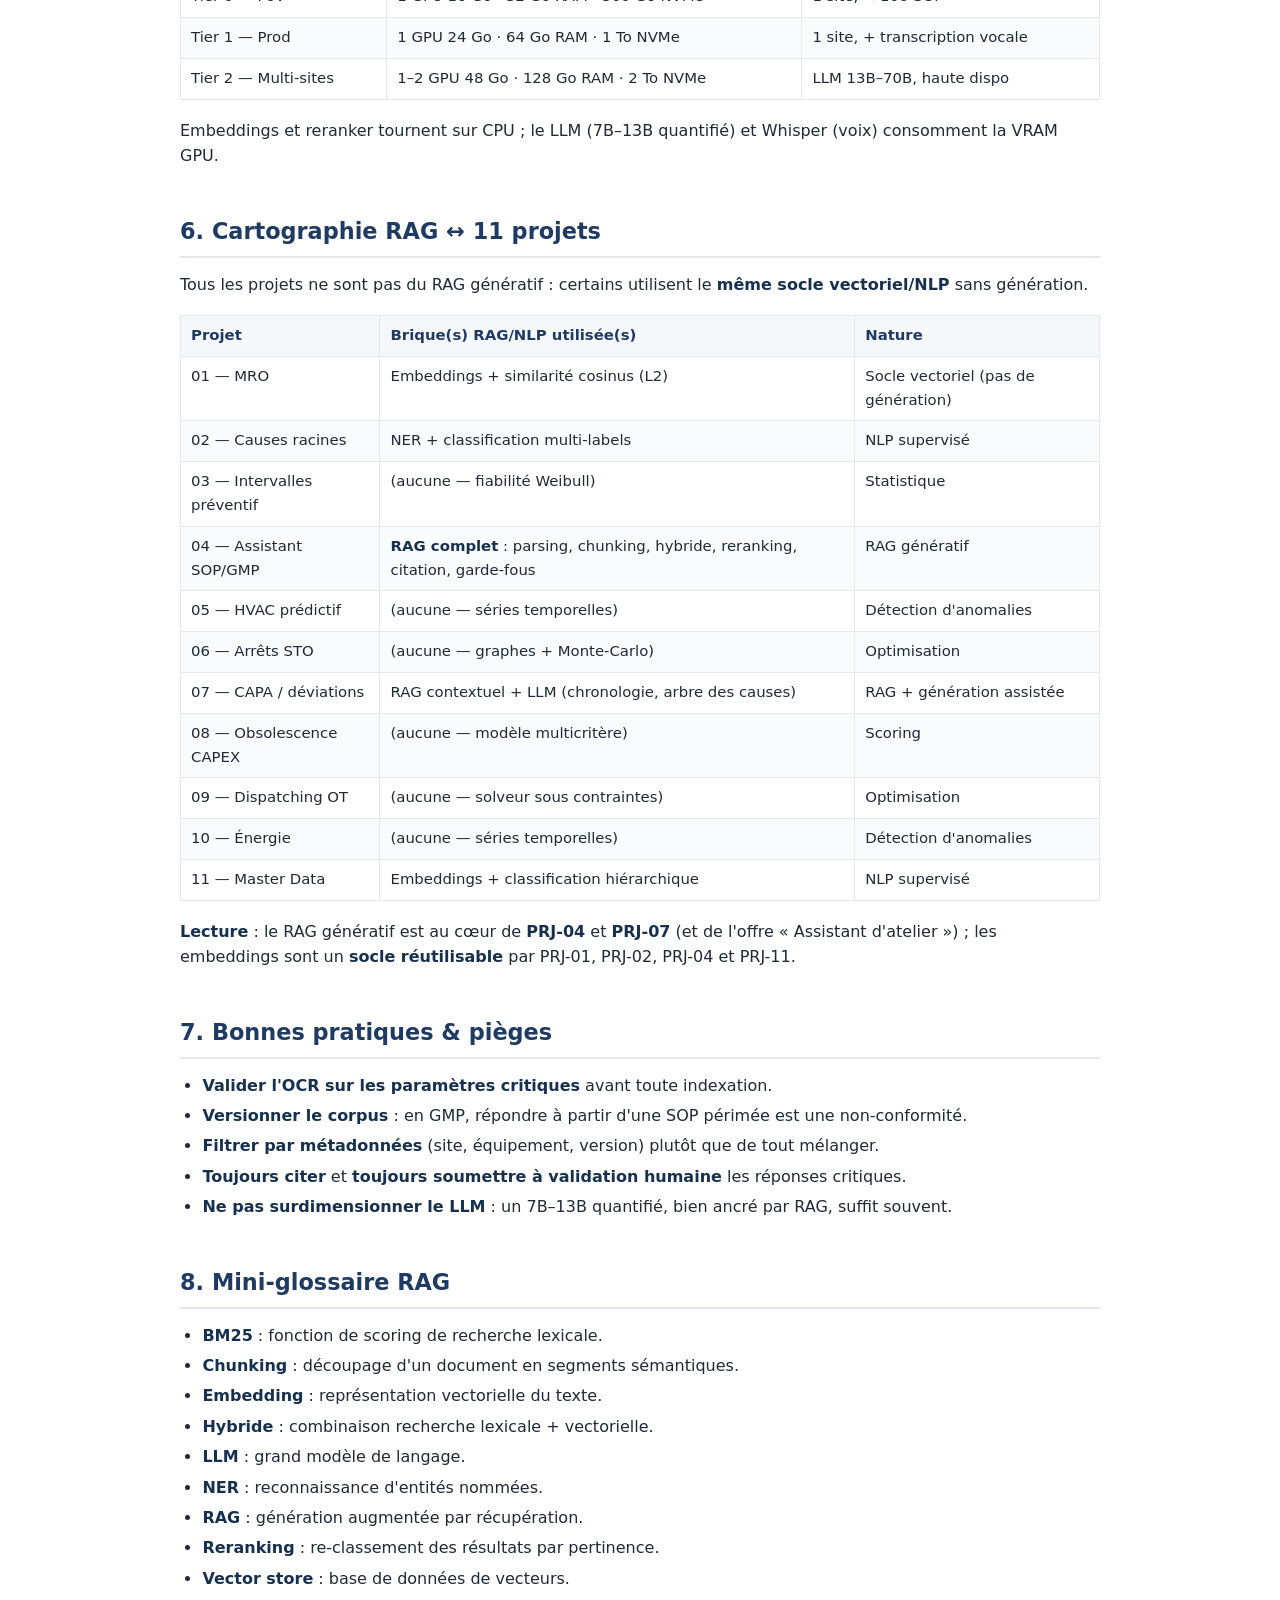
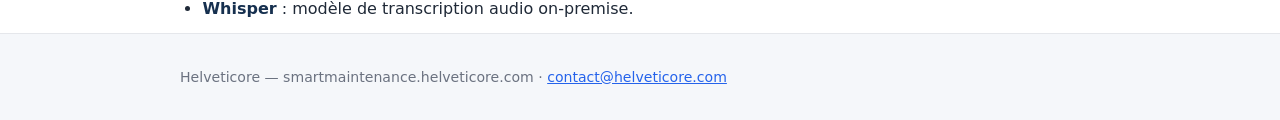
==== commit 2f336adb: "Team bio: add EPFL/PhD ETHZ for Malek; rename 'Cours RAG' to 'RAG Industriel'" ====
--- a/cours-rag.html
+++ b/cours-rag.html
@@ -3,7 +3,7 @@
 <head>
 <meta charset="utf-8">
 <meta name="viewport" content="width=device-width, initial-scale=1">
-<title>Cours RAG — Technologies appliquées à la maintenance industrielle</title>
+<title>RAG Industriel — Technologies appliquées à la maintenance industrielle</title>
 <meta name="description" content="Cours : les technologies RAG (retrieval-augmented generation) appliquées aux 11 projets Helveticore.">
 <link rel="icon" href="favicon.svg" type="image/svg+xml">
 <link rel="stylesheet" href="assets/css/style.css">
@@ -14,13 +14,13 @@
     <a class="brand" href="index.html">Helveticore <span>· smartmaintenance</span></a>
     <nav>
       <a href="index.html">Offre</a>
-      <a href="cours-rag.html">Cours RAG</a>
+      <a href="cours-rag.html">RAG Industriel</a>
       <a href="equipe.html">Équipe</a>
     </nav>
   </div>
 </header>
 <main class="wrap">
-<h1>Petit cours — Les technologies RAG appliquées à nos 11 projets</h1>
+<h1>RAG Industriel — Les technologies RAG appliquées à nos 11 projets</h1>
 <blockquote>
 <p>Support technique destiné à l'équipe et aux clients. Explique les briques du <strong>Retrieval-Augmented Generation (RAG)</strong> et leur usage dans chacun des 11 projets pilotes.</p>
 </blockquote>
